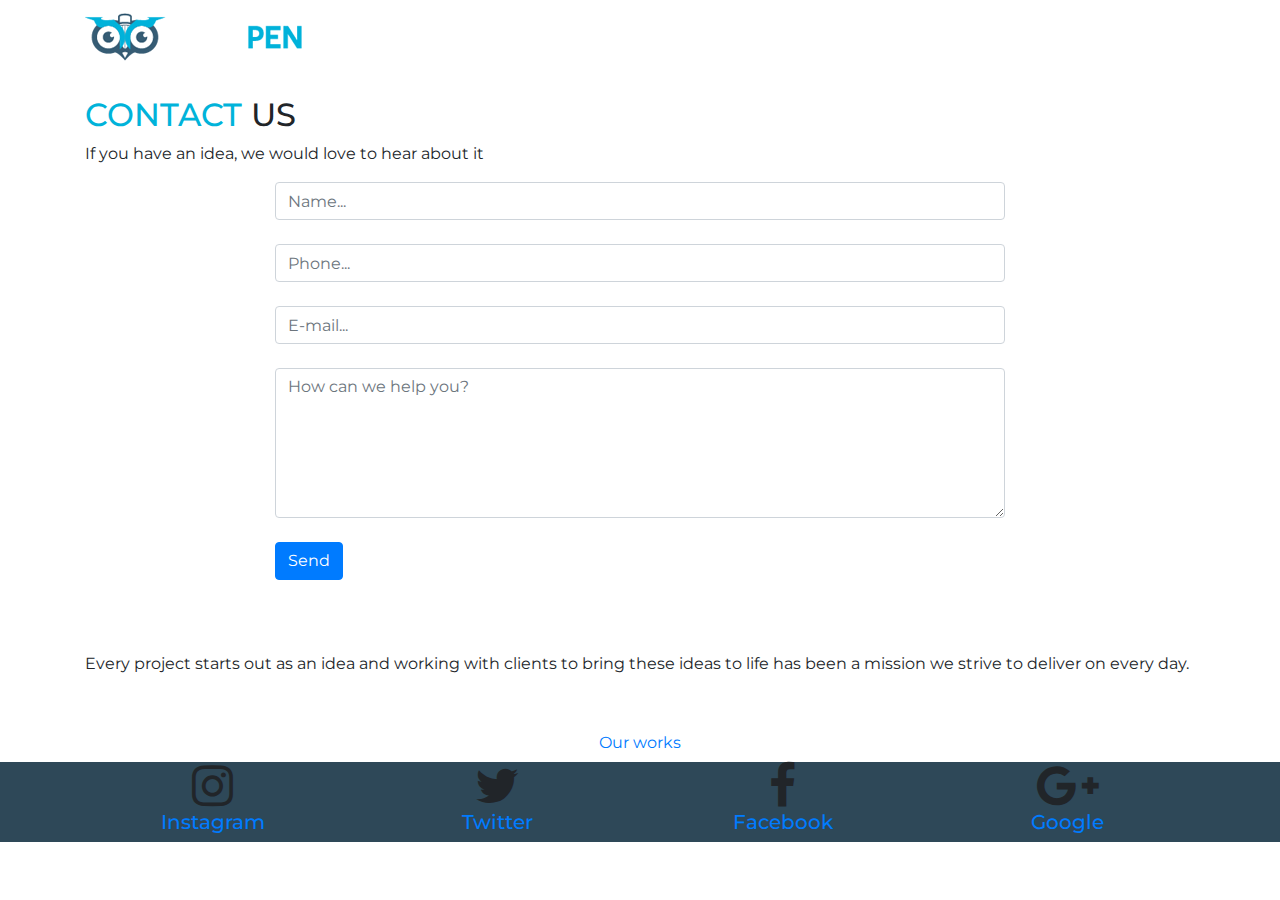
==== contact.html @ 1b9f5093 "Merge branch 'master' of https://github.com/wisepen/wisepen.github.com" ====
<!DOCTYPE html>
<html lang="en">

<head>
  <meta charset="UTF-8">
  <meta name="viewport" content="width=device-width, initial-scale=1.0">
  <meta http-equiv="X-UA-Compatible" content="ie=edge">
  <title>WisePen</title>
  <link rel="stylesheet" href="./css/bootstrap.min.css">
  <link rel="stylesheet" href="./css/style.css">
  <link rel="stylesheet" href="https://cdnjs.cloudflare.com/ajax/libs/font-awesome/4.7.0/css/font-awesome.min.css">
  <link href="https://fonts.googleapis.com/css?family=Montserrat:400,500,600,700" rel="stylesheet">
  <link rel="apple-touch-icon" sizes="57x57" href="./img/favicon/apple-icon-57x57.png">
  <link rel="apple-touch-icon" sizes="60x60" href="./img/favicon/apple-icon-60x60.png">
  <link rel="apple-touch-icon" sizes="72x72" href="./img/favicon/apple-icon-72x72.png">
  <link rel="apple-touch-icon" sizes="76x76" href="./img/favicon/apple-icon-76x76.png">
  <link rel="apple-touch-icon" sizes="114x114" href="./img/favicon/apple-icon-114x114.png">
  <link rel="apple-touch-icon" sizes="120x120" href="./img/favicon/apple-icon-120x120.png">
  <link rel="apple-touch-icon" sizes="144x144" href="./img/favicon/apple-icon-144x144.png">
  <link rel="apple-touch-icon" sizes="152x152" href="./img/favicon/apple-icon-152x152.png">
  <link rel="apple-touch-icon" sizes="180x180" href="./img/favicon/apple-icon-180x180.png">
  <link rel="icon" type="image/png" sizes="192x192" href="./img/favicon/android-icon-192x192.png">
  <link rel="icon" type="image/png" sizes="32x32" href="./img/favicon/favicon-32x32.png">
  <link rel="icon" type="image/png" sizes="96x96" href="./img/favicon/favicon-96x96.png">
  <link rel="icon" type="image/png" sizes="16x16" href="./img/favicon/favicon-16x16.png">
  <link rel="manifest" href="./img/favicon/manifest.json">
  <meta name="msapplication-TileColor" content="#ffffff">
  <meta name="msapplication-TileImage" content="./img/favicon/ms-icon-144x144.png">
  <meta name="theme-color" content="#ffffff">
</head>

<body>
  <header>
    <nav class="navbar navbar-expand-md fixed-top navbar-dark bg-dark">
      <div class="container">
        <a class="navbar-brand" href="#"><img src="./img/logo.png" alt="logo"></a>

        <button class="navbar-toggler lulu" type="button" data-toggle="collapse" data-target="#collapsibleNavbar">
          <span class="navbar-toggler-icon"></span>

        </button>

        <div class="collapse navbar-collapse" id="collapsibleNavbar">
          <ul class="navbar-nav ml-auto pl-sm-3 pt-0">
            <li class="nav-item pl-lg-3">
              <a class="nav-link menu" href="index.html">About</a>
            </li>
            <li class="nav-item pl-lg-3">
              <a class="nav-link" href="services.html">Services</a>
            </li>
            <li class="nav-item pl-lg-3">
              <a class="nav-link" href="work.html">Work</a>
            </li>
            <li class="nav-item pl-lg-3">
              <a class="nav-link" href="contact.html">Contact</a>
            </li>
          </ul>
        </div>
      </div>
    </nav>
  </header>

  <!-- Mở đầu trang -->
  <main>
    <section class="page4_1">
      <div class="container mt-5 py-md-5">
        <div class="row">
          <div class="col">
            <h2><span>CONTACT</span> US</h2>
            <p>If you have an idea, we would
              love to hear about it</p>
          </div>
        </div>
        <div class="row">
          <div class="col-8 offset-2">
            <form action="/post" method="post">
              <input class="form-control" name="name" placeholder="Name..." /><br />
              <input class="form-control" name="phone" placeholder="Phone..." /><br />
              <input class="form-control" name="email" placeholder="E-mail..." /><br />
              <textarea class="form-control" name="text" placeholder="How can we help you?" style="height:150px;"></textarea><br />
              <input class="btn btn-primary" type="submit" value="Send" /><br /><br />
            </form>
          </div>
    </section>

    <section class="page4_2">
      <div class="container">
        <div class="row sentence">
          <div class="col">
            Every project starts out as an idea and working with clients to bring
            these ideas to life has been a mission we strive to deliver on every day.
          </div>
        </div>
        <div class="row mt-5">
          <div class="col btn">
            <a href="work.html">Our works</a>
          </div>
        </div>
      </div>
    </section>
  </main>
  <!-- Kết thúc trang -->

  <footer class="end">
    <div class="box">
      <div class="container">
        <div class="row">

          <div class="col-lg-3 col-md-3 col-sm-3 col-xs-12">

            <div class="box-part text-center">

              <i class="fa fa-instagram fa-3x" aria-hidden="true"></i>

              <div class="title">
                <h5><a href="">Instagram</a></h5>
              </div>
            </div>
          </div>

          <div class="col-lg-3 col-md-3 col-sm-3 col-xs-12">

            <div class="box-part text-center">

              <i class="fa fa-twitter fa-3x" aria-hidden="true"></i>

              <div class="title">
                <h5><a href="">Twitter</a></h5>
              </div>
            </div>
          </div>

          <div class="col-lg-3 col-md-3 col-sm-3 col-xs-12">
            <div class="box-part text-center">
              <i class="fa fa-facebook fa-3x" aria-hidden="true"></i>
              <div class="title">
                <h5><a href="">Facebook</a></h5>
              </div>
            </div>
          </div>

          <div class="col-lg-3 col-md-3 col-sm-3 col-xs-12">
            <div class="box-part text-center">
              <i class="fa fa-google-plus fa-3x" aria-hidden="true"></i>
              <div class="title">
                <h5><a href="">Google</a></h5>
              </div>
            </div>
          </div>
  </footer>

  <script src="./js/jquery-3.3.1.slim.min.js"></script>
  <script src="./js/popper.min.js"></script>
  <script src="./js/bootstrap.min.js"></script>
  <!-- Scrolled -->
  <script>
    $(window).scroll(function () {
      $('nav').toggleClass('scrolled', $(this).scrollTop() > 5);
    });
  </script>
</body>

</html>
---- css/style.css ----
body {
    font-family: 'Montserrat', sans-serif;
}

body span {
    color: #00b3da
}

.bg-dark {
    background: transparent !important;
    transition: 0.3s
}

.bg-dark.scrolled {
    background: #2e4858 !important;
    box-shadow: 0 2px 15px #212529;
    transition: 0.3s;
    border-radius: 0
}

.navbar-expand-md {
    background: #2e4858
}

.lulu {
    border: 0
}

.nav-link:hover {
    color: #0098ba !important;
    font-weight: 400;
    transition: 0.1s ease-in-out
}

.nav-link {
    font-size: 18px !important;
}

/* Mở đầu trang 1 */

.page1 {
    background: url('../img/about.png') no-repeat center center;
    background-size: cover;
    background-attachment: fixed;
    min-height: 100vh;
    display: flex;
    align-items: center;
    text-align: center
}

.page1 h1 {
    font-size: 46px;
    color: rgb(255, 255, 255);
    font-weight: 600;
    line-height: 1.087;
    text-align: center;
    letter-spacing: 5px
}

/* Kết thúc trang 1 */

/* Mở đầu trang 2 */

.page2 {
    background: #e7f1f8;
    min-height: 100vh;
    display: flex;
    align-items: center;
    text-align: center
}

.page2 h2 {
    margin: 36px 0;
    font-size: 45px;
    color: rgb(46, 72, 88);
    font-weight: 700;
    line-height: 1;
    text-align: center;
}

.page2 p {
    font-size: 20px;
    color: rgb(46, 72, 88);
    line-height: 1.4;
    text-align: center;
    letter-spacing: 2.5px
}

/* Kết thúc trang 2 */

.page3 {
    background: #fff;
    min-height: 100vh;
    display: flex;
    align-items: center;
    padding: 156px 0;
}

.page3 .who h2 {
    font-size: 40px;
    color: rgb(46, 72, 88);
    font-weight: 700;
    line-height: 1.2;
    text-align: justify;
    position: relative;
}

.page3 .who h2:before {
    content: '';
    position: absolute;
    background-color: rgb(0, 179, 218);
    left: 72px;
    width: 142px;
    height: 3px;
    bottom: -30px;
    display: block;
    transform: translateX(-50%);
}

.page3 .who p {
    max-width: 450px;
    font-size: 20px;
    color: rgba(46, 72, 88, 0.801);
    line-height: 1.2;
    text-align: justify;
    margin-top: 68px
}

.page3 .goal {
    margin-top: 113px;
    position: relative;
}

.page3 .goal h2 {
    font-size: 40px;
    color: rgb(46, 72, 88);
    font-weight: 700;
    line-height: 1.2;
    text-align: right;
    position: relative;
}

.page3 .goal h2:before {
    content: '';
    position: absolute;
    background-color: rgb(0, 179, 218);
    right: -70px;
    width: 142px;
    height: 3px;
    bottom: -30px;
    display: block;
    transform: translateX(-50%);
}

.page3 .goal p {
    max-width: 450px;
    font-size: 20px;
    color: rgba(46, 72, 88, 0.801);
    line-height: 1.2;
    text-align: justify;
    text-align-last: right;
    -moz-text-align-last: right;
    float: right;
    margin-top: 68px
}

.page4 {
    background: #2e4858;
    min-height: 100vh;
    padding: 156px 0;
    display: flex;
    align-items: center;
    text-align: center
}

.page4 .process h2 {
    font-size: 40px;
    color: #fff;
    font-weight: 700;
    line-height: 0.6;
    text-align: center;
}

.page4 .process p {
    font-size: 20px;
    color: #fff;
    line-height: 1.2;
    text-align: center;
    margin: 50px 0
}

.page4 .table {
    margin: 0 auto
}

.page4 .table .table1,
.page4 .table .table3 {
    padding: 2rem 1rem 3rem 1rem;
    background: #fff;
}

.page4 .table .table2 {
    padding: 2rem 1rem 3rem 1rem;
    background: #e7f1f8;
}

.page4 .table .table1 h5,
.page4 .table .table2 h5,
.page4 .table .table3 h5 {
    font-size: 20px;
    color: rgb(46, 72, 88);
    line-height: 1.2;
    text-align: center;
    font-weight: 600
}

.page4 .table .table1 p,
.page4 .table .table2 p,
.page4 .table .table3 p {
    color: rgba(46, 72, 88, 0.801);
}

.page5 {
    background: url('../img/our_services.png') no-repeat center center;
    display: flex;
    align-items: center;
    text-align: center;
    min-height: 338px
}

.page5 .sentence {
    font-size: 25px;
    color: #fff;
    line-height: 1.2;
    text-align: center;
}

.page5 .btn a {
    border: 2px solid rgba(255, 255, 255, 0.53);
    border-radius: 50px;
    color: rgba(255, 255, 255, 0.63);
    padding: 15px 57px;
    font-size: 18px;
    line-height: 1.2;
    text-align: center;

}

.page5 .btn a:hover {
    border: 2px solid #0098ba;
    color: #0098ba;
    text-decoration: none;
    transition: 0.1s ease-in-out
}

.end {
    background: #2e4858;
}

.end .nav li {
    padding: 0 50px;
}

.end .nav li a {
    color: #fff;
    font-size: 18px;
    font-weight: 500;
    line-height: 1.246;
}

.end .nav li a:hover {
    color: #0098ba;
    text-decoration: none;
    transition: 0.1s ease-in-out
}


/* SERVICES */

.page1_2 {
    background: url('../img/services.png') no-repeat center center;
    background-size: cover;
    background-attachment: fixed;
    min-height: 100vh;
    display: flex;
    align-items: center;
    text-align: center;
    padding: 120px
}

.page1_2 .service h2 {
    font-size: 40px;
    color: #fff;
    font-weight: 700;
    line-height: 0.6;
    text-align: center;
}

.page1_2 .service p {
    font-size: 20px;
    color: #fff;
    line-height: 1.2;
    text-align: center;
    margin: 50px 0;
    letter-spacing: 2px
}

.page1_2 .menu1,
.page1_2 .menu2,
.page1_2 .menu3,
.page1_2 .menu4 {
    padding: 2rem 1rem 3rem 1rem;
    background: #fff;
    margin: 0 1rem;
    border-radius: 10px;
}

.page1_2 .service_menu h5{
    font-size: 20px;
    color: rgb(46, 72, 88);
    line-height: 1.2;
    text-align: center;
    font-weight: 600
}

.page1_2 .service_menu p {
    color: rgba(46, 72, 88, 0.801);
}



.page2_2 {
    background: #2e4858;
    display: flex;
    align-items: center;
    padding: 100px 0;
}

.page2_2 .go_pro h2 {
        font-size: 40px;
        color: rgb(255, 255, 255);
        font-weight: bold;
        line-height: 1.2;
}

.page2_2 .go_pro p {
        font-size: 18px;
        color: rgba(255, 255, 255, 0.502);
        letter-spacing: 4px
}

.page2_2 .linka {
background: #00b3da;
padding: 1rem 5rem;
border: 0;
box-shadow: 0 -4px 0 rgba(0, 0, 0, 0.404) inset;
color: white;
border-radius: 10px;
letter-spacing: 1px;
font-size: 18px
}

.page2_2 .linka:hover {
    background: #0098ba;
    box-shadow: 0 -4px 0 rgba(0, 0, 0, 0.404) inset;
    color: white;
    transition: 0.1s ease-in-out
}

.page2_2 .linka:active:focus {
    background: #00b3da;
    color: white;
    box-shadow: none;
    margin-bottom: -3px;
    margin-top: 3px;
}

.page3_2 {
    background: #fff;
    display: flex;
    align-items: center;
    text-align: center
}

.page3_2 .nav {
    padding: 10px
}
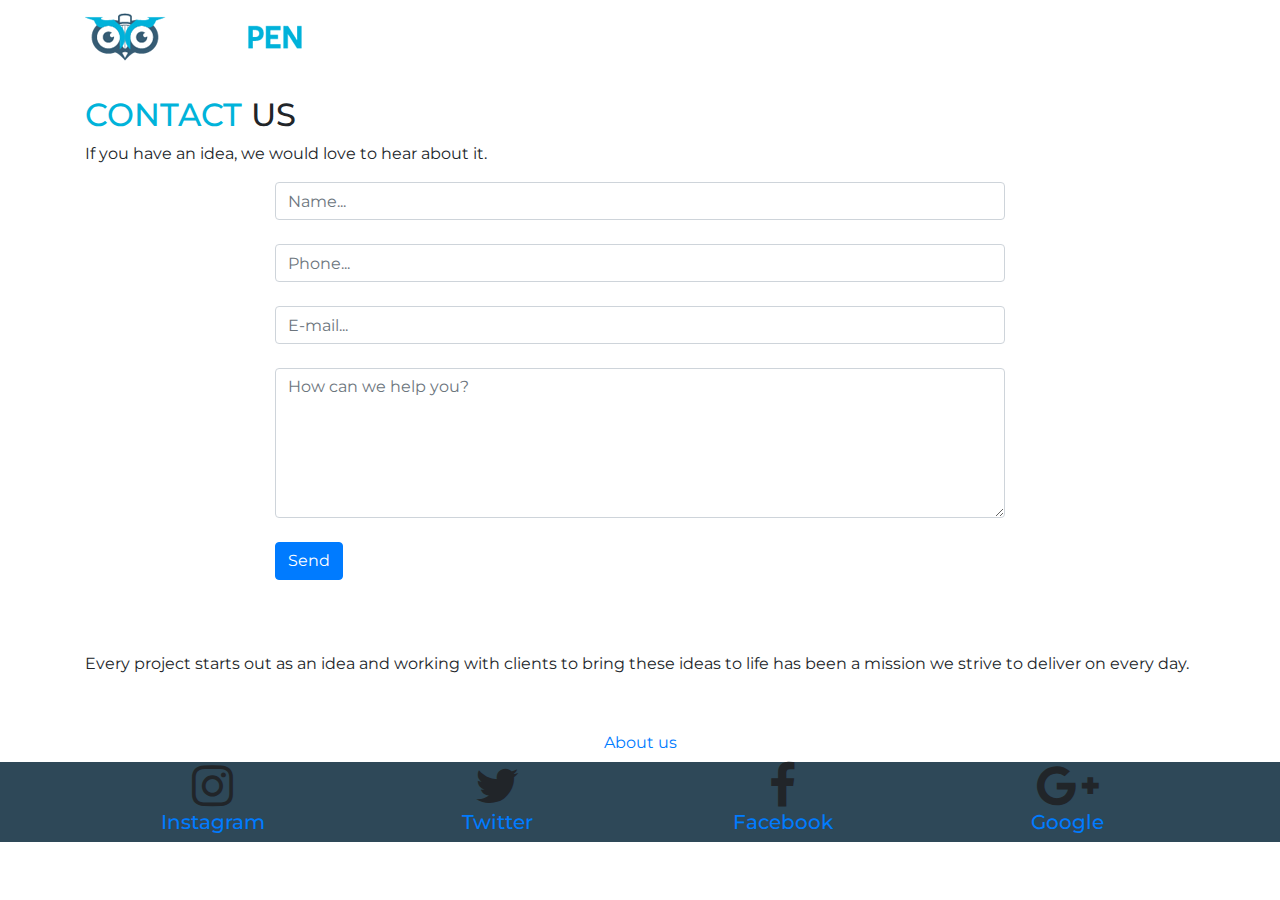
==== commit 7bb2794c: "add new" ====
--- a/contact.html
+++ b/contact.html
@@ -68,7 +68,7 @@
           <div class="col">
             <h2><span>CONTACT</span> US</h2>
             <p>If you have an idea, we would
-              love to hear about it</p>
+              love to hear about it.</p>
           </div>
         </div>
         <div class="row">
@@ -93,7 +93,7 @@
         </div>
         <div class="row mt-5">
           <div class="col btn">
-            <a href="work.html">Our works</a>
+            <a href="index.html">About us</a>
           </div>
         </div>
       </div>
